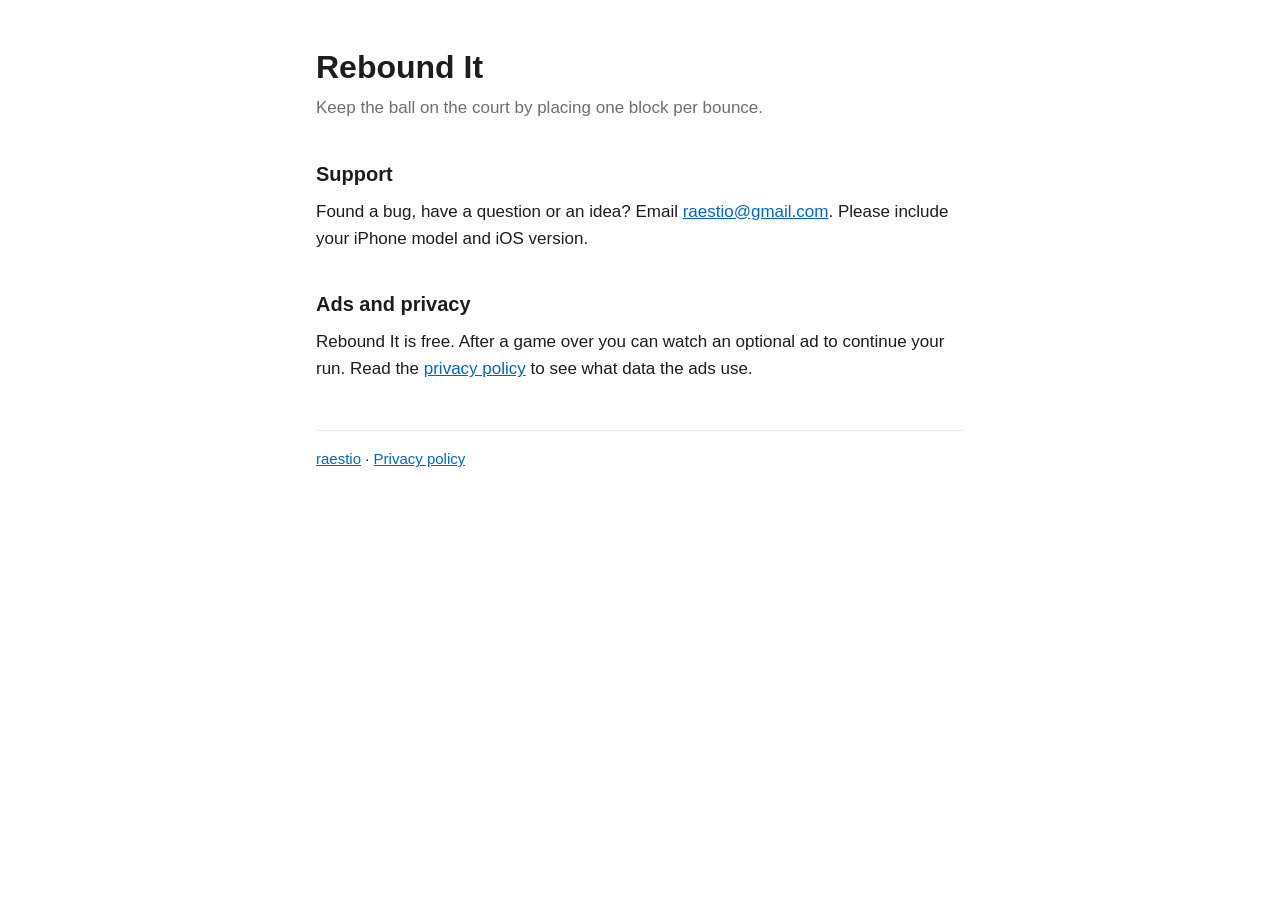
==== rebound-it/index.html @ 1cdf600b "Add the Rebound It privacy policy, support page and app-ads.txt Co-Authored-By: Claude Opus 5.5 <nor" ====
<!doctype html>
<html lang="en">
<head>
<meta charset="utf-8">
<meta name="viewport" content="width=device-width, initial-scale=1">
<title>Rebound It</title>
<link rel="stylesheet" href="/style.css">
</head>
<body>
<main>
<h1>Rebound It</h1>
<p class="muted">Keep the ball on the court by placing one block per bounce.</p>

<h2>Support</h2>
<p>Found a bug, have a question or an idea? Email
<a href="mailto:raestio@gmail.com">raestio@gmail.com</a>. Please include your iPhone model and iOS version.</p>

<h2>Ads and privacy</h2>
<p>Rebound It is free. After a game over you can watch an optional ad to continue your run. Read the
<a href="/rebound-it/privacy/">privacy policy</a> to see what data the ads use.</p>

<footer><a href="/">raestio</a> · <a href="/rebound-it/privacy/">Privacy policy</a></footer>
</main>
</body>
</html>
---- style.css ----
:root { --bg: #ffffff; --text: #1d1d1f; --muted: #6e6e73; --link: #0066cc; --rule: #e5e5ea; }
@media (prefers-color-scheme: dark) {
  :root { --bg: #111114; --text: #f2f2f7; --muted: #a1a1a6; --link: #4da3ff; --rule: #2c2c30; }
}
* { box-sizing: border-box; }
body { margin: 0; background: var(--bg); color: var(--text);
  font: 17px/1.6 -apple-system, BlinkMacSystemFont, "Segoe UI", Roboto, Helvetica, Arial, sans-serif; }
main { max-width: 680px; margin: 0 auto; padding: 48px 16px 64px; }
h1 { font-size: 32px; line-height: 1.2; margin: 0 0 8px; }
h2 { font-size: 20px; margin: 36px 0 8px; }
p, li { margin: 0 0 12px; }
ul { padding-left: 22px; }
a { color: var(--link); }
.muted { color: var(--muted); }
footer { margin-top: 48px; padding-top: 16px; border-top: 1px solid var(--rule); font-size: 15px; }
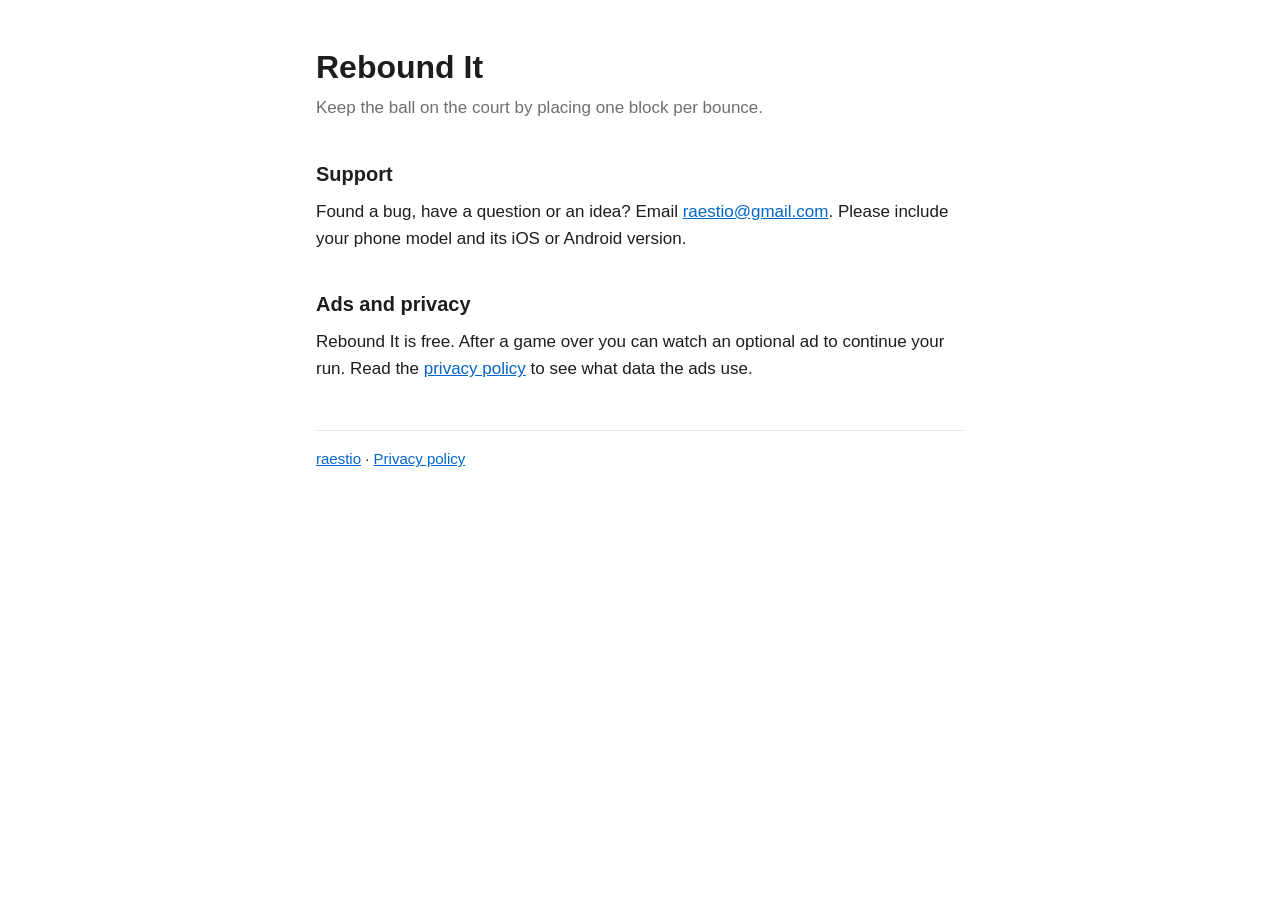
==== commit 0f212d86: "Cover Android in the Rebound It privacy policy and support page" ====
--- a/rebound-it/index.html
+++ b/rebound-it/index.html
@@ -13,7 +13,7 @@
 
 <h2>Support</h2>
 <p>Found a bug, have a question or an idea? Email
-<a href="mailto:raestio@gmail.com">raestio@gmail.com</a>. Please include your iPhone model and iOS version.</p>
+<a href="mailto:raestio@gmail.com">raestio@gmail.com</a>. Please include your phone model and its iOS or Android version.</p>
 
 <h2>Ads and privacy</h2>
 <p>Rebound It is free. After a game over you can watch an optional ad to continue your run. Read the
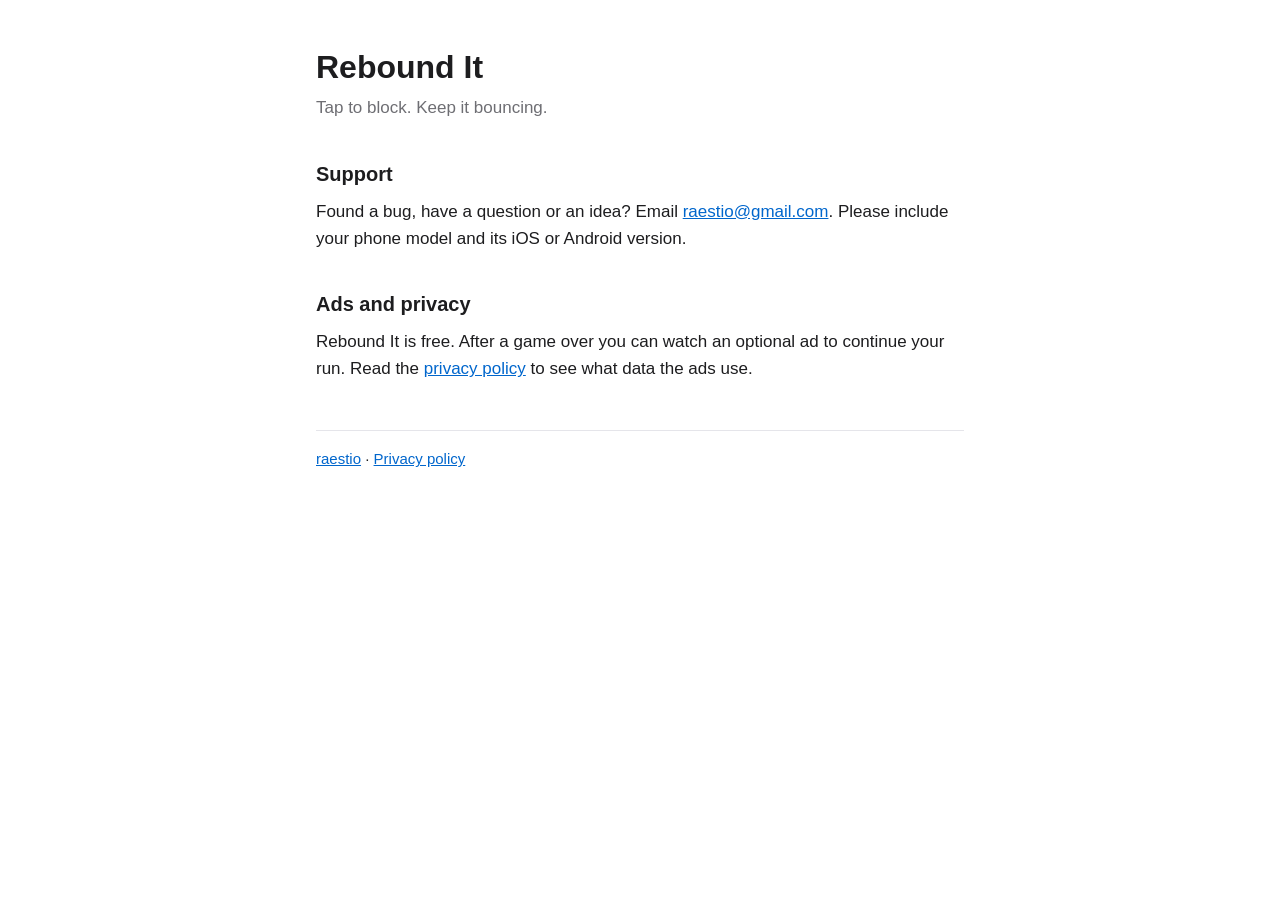
==== commit 24da71bb: "Use the App Store subtitle as the Rebound It tagline" ====
--- a/rebound-it/index.html
+++ b/rebound-it/index.html
@@ -9,7 +9,7 @@
 <body>
 <main>
 <h1>Rebound It</h1>
-<p class="muted">Keep the ball on the court by placing one block per bounce.</p>
+<p class="muted">Tap to block. Keep it bouncing.</p>
 
 <h2>Support</h2>
 <p>Found a bug, have a question or an idea? Email
